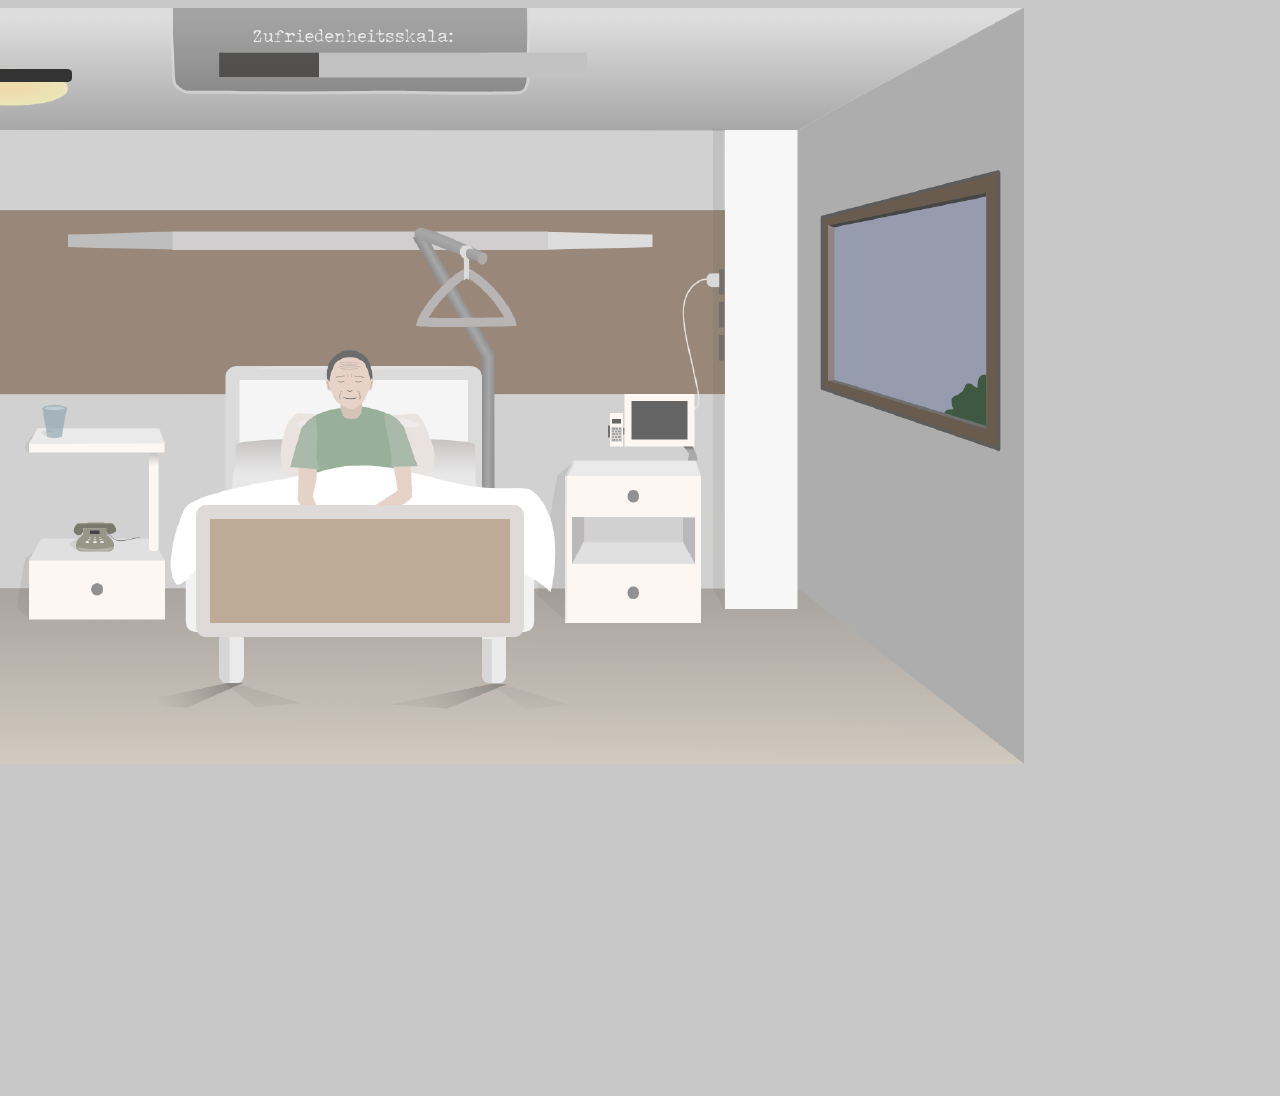
==== Simulation/index.html @ 56ae29e2 "Simulation" ====
<!DOCTYPE html>
<html>
  <head>
    <title>Simulation</title>
    <!-- "module", weil wir Klasse in js in einzelne Dateien gepackt haben,
       kann die Dateien nachladen -->
    <script type="module" src="p5.min.js"></script>
    <script type="module" src="p5setup.js"></script>
    <script type="module" src="sketch.js"></script>
    <link rel="stylesheet" type="text/css" href="style.css" />
  </head>
  <body bgcolor="C8C8C8">
    <div id="p5canvas" class="flex-container"></div>
    <script src="sketch.js"></script>
  </body>
</html>
---- Simulation/style.css ----
/* body {
  /* padding: 0; */
/* margin-left: 35%;
  margin-top: 130px; */
/* } */
.flex-container {
  display: flex;
  justify-content: center;
  align-items: center;
}
/* canvas#defaultCanvas0 {
  position: absolute;
  top: 0;
  left: 0;
  z-index: -1;
} */
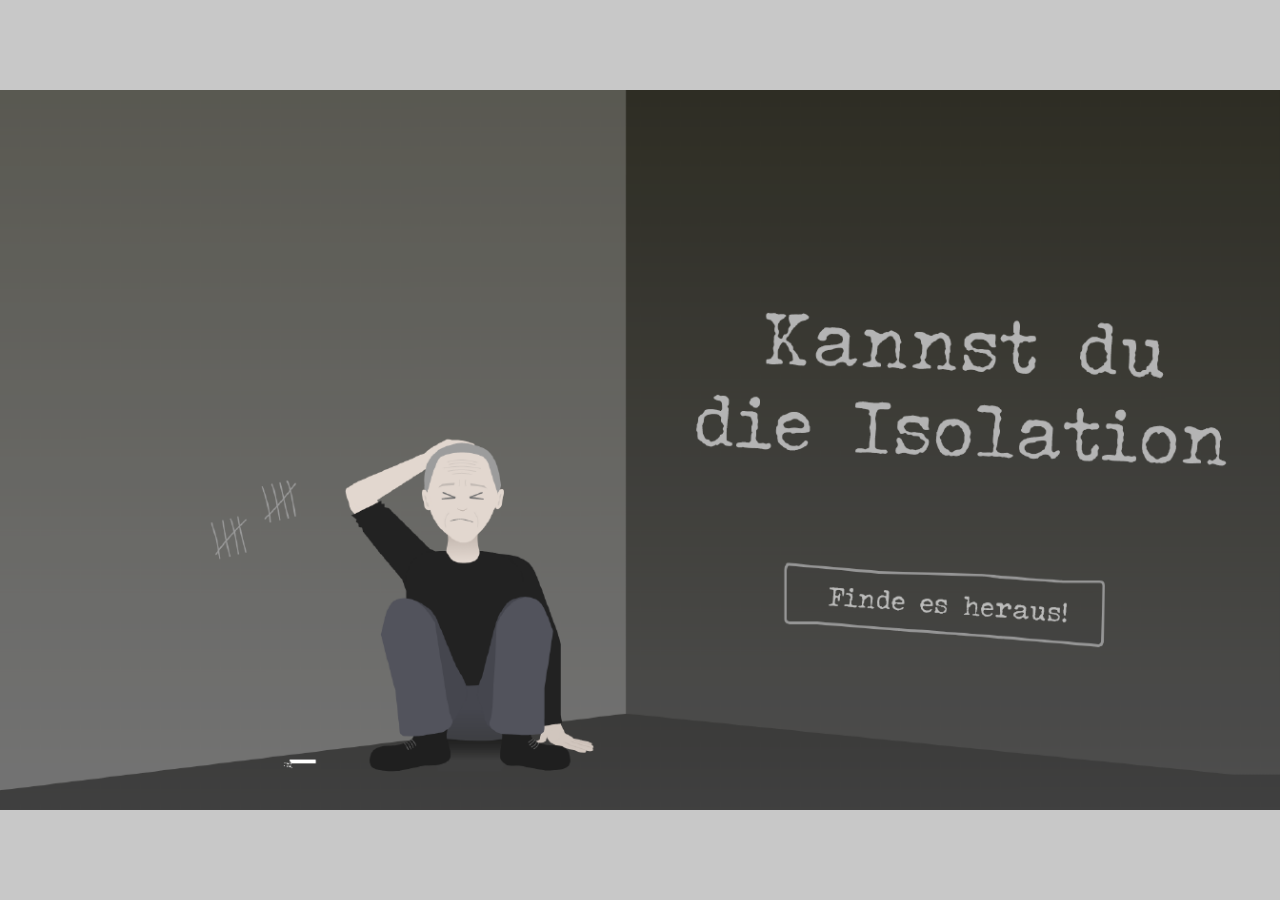
==== commit 43f17b09: "Stand vom 25.06." ====
--- a/Simulation/index.html
+++ b/Simulation/index.html
@@ -11,6 +11,5 @@
   </head>
   <body bgcolor="C8C8C8">
     <div id="p5canvas" class="flex-container"></div>
-    <script src="sketch.js"></script>
   </body>
 </html>
--- a/Simulation/style.css
+++ b/Simulation/style.css
@@ -1,16 +1,22 @@
-/* body {
-  /* padding: 0; */
-/* margin-left: 35%;
-  margin-top: 130px; */
-/* } */
+html,
+body {
+  padding: 0px;
+  margin: 0px;
+}
+/* Hilfe von Max */
 .flex-container {
   display: flex;
   justify-content: center;
   align-items: center;
+  position: absolute;
+  width: 100vw;
+  height: 100vh;
+  /* viewpointwidth,viewpointheight = beschreibt Fläche von Browser, die man sieht (100%) */
 }
-/* canvas#defaultCanvas0 {
-  position: absolute;
-  top: 0;
-  left: 0;
-  z-index: -1;
-} */
+
+#p5canvas canvas {
+  width: 100% !important;
+  max-width: 1344px;
+  height: auto !important;
+}
+/* !important = höhere Priorität? Canvas soll immer höhe von...und weite von...haben, egal wie es skaliert wird */
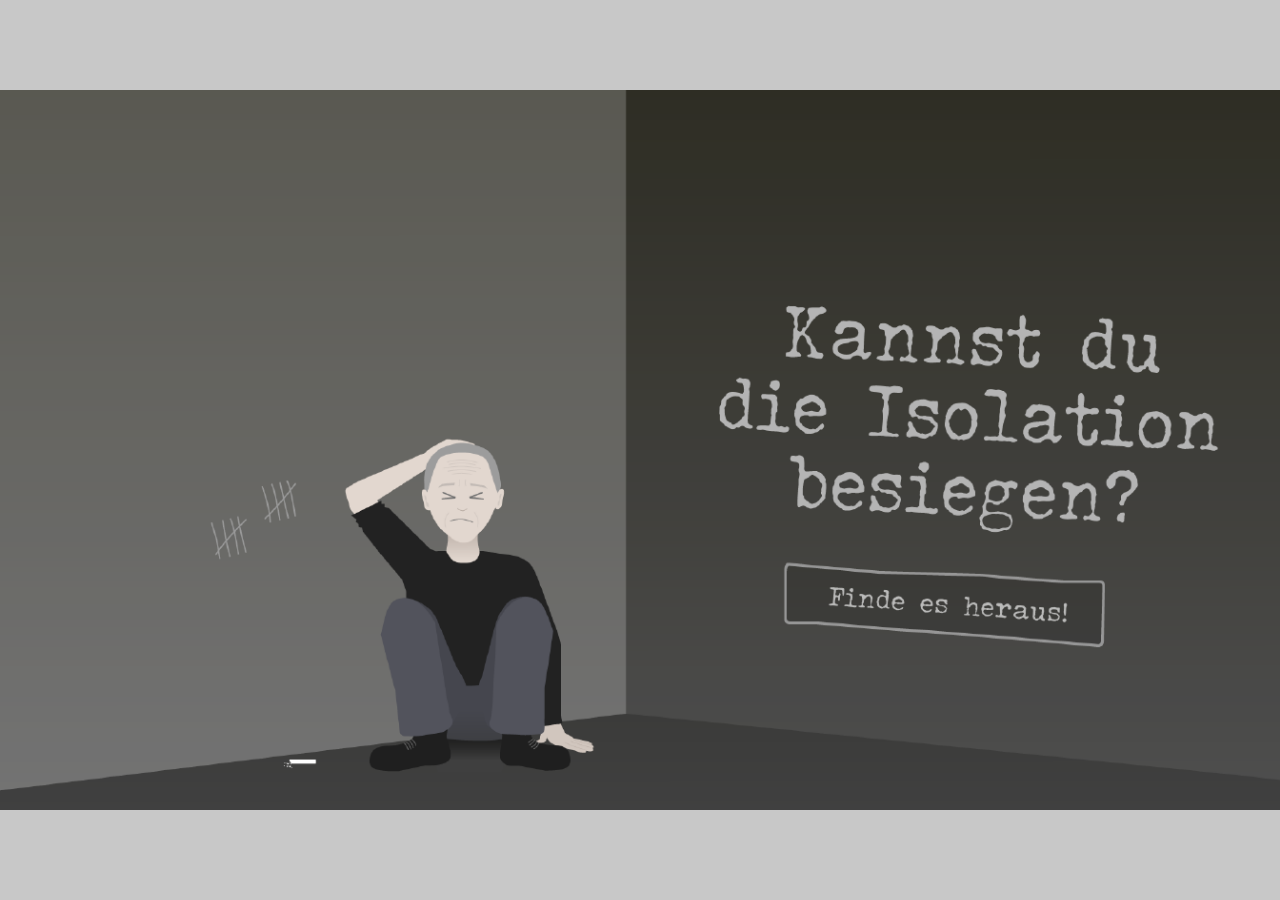
==== commit 05b2a34a: "Stand vom 03.07." ====
--- a/Simulation/index.html
+++ b/Simulation/index.html
@@ -6,6 +6,7 @@
        kann die Dateien nachladen -->
     <script type="module" src="p5.min.js"></script>
     <script type="module" src="p5setup.js"></script>
+    <script type="module" src="p5.sound.js"></script>
     <script type="module" src="sketch.js"></script>
     <link rel="stylesheet" type="text/css" href="style.css" />
   </head>
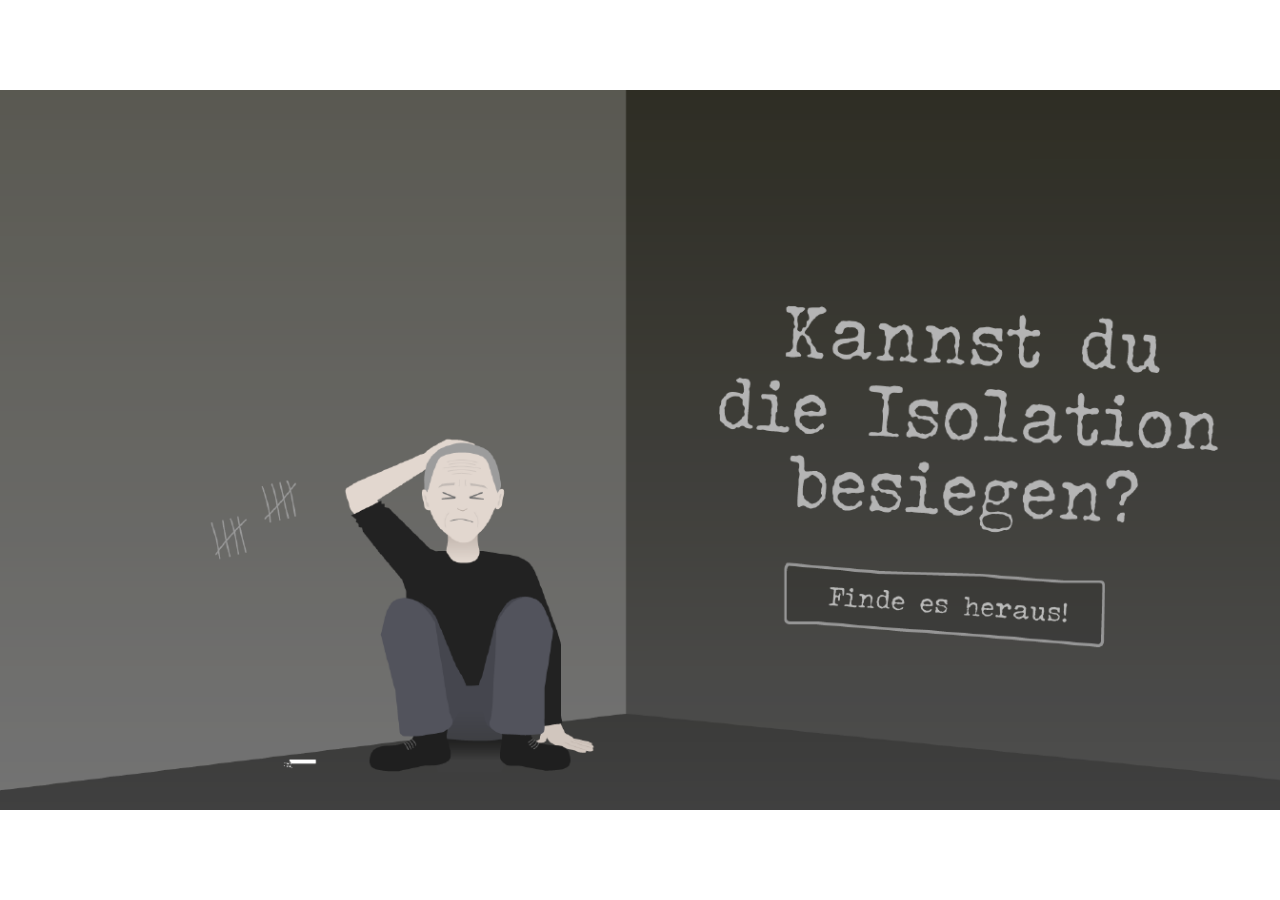
==== commit b7d1ddff: "stand 06.07" ====
--- a/Simulation/index.html
+++ b/Simulation/index.html
@@ -1,16 +1,42 @@
 <!DOCTYPE html>
 <html>
-  <head>
-    <title>Simulation</title>
-    <!-- "module", weil wir Klasse in js in einzelne Dateien gepackt haben,
+
+<head>
+  <title>Simulation</title>
+  <!-- "module", weil wir Klasse in js in einzelne Dateien gepackt haben,
        kann die Dateien nachladen -->
-    <script type="module" src="p5.min.js"></script>
-    <script type="module" src="p5setup.js"></script>
-    <script type="module" src="p5.sound.js"></script>
-    <script type="module" src="sketch.js"></script>
-    <link rel="stylesheet" type="text/css" href="style.css" />
-  </head>
-  <body bgcolor="C8C8C8">
-    <div id="p5canvas" class="flex-container"></div>
-  </body>
-</html>
+  <script type="module" src="p5.min.js"></script>
+  <script type="module" src="p5setup.js"></script>
+  <script type="module" src="p5.sound.js"></script>
+  <script type="module" src="sketch.js"></script>
+  <link rel="stylesheet" type="text/css" href="style.css" />
+</head>
+
+<body background-color="C8C8C8"></body>
+<div id="p5canvas" class="flex-container"></div>
+<object id="Telefonieren" data="screen-1 telefonieren - animation.svg" type="image/svg+xml" width="50%"></object>
+<object id="Vogel" data="vogel-animation1.svg" type="image/svg+xml" width="50%"></object>
+<object id="Fernseher" data="Fernseher - Screen 1.svg" type="image/svg+xml" width="50%"></object>
+<object id="Buch" data="screen_1_-_buch_lesen-_animation.svg" type="image/svg+xml" width="50%"></object>
+<object id="Rätsel" data="screen 1- rätsel lösen - animation.svg" type="image/svg+xml" width="50%"></object>
+<object id="SprechblaseK2" data="screen 2 - sprechblase krankenschwester - animation.svg" type="image/svg+xml"
+  width="50%"> </object>
+<object id="SprechblaseTele2" data="screen 2 - sprechblase telefonieren - animation.svg" type="image/svg+xml"
+  width="50%"></object>
+ <object id="SprechblaseTochter2" data="screen 2 - sprechblase krankenschwester - animation.svg" type="image/svg+xml"
+  width="10%"></object> 
+  <object id="RätselArm" data="screen3-rätsel lösen-animation.svg" type="image/svg+xml"
+  width="10%"></object>
+<object id="Lampe" data="lampe-animation2.svg" type="image/svg+xml" width="50%"></object>
+<object id="Blume" data="flower-animation.svg" type="image/svg+xml" width="50%"></object>
+<object id="Flackern" data="Fernseher screen - flackern.svg" type="image/svg+xml" width="50%"></object>
+<object id="Telefonieren3" data="screen 3 - telefonieren - animation.svg" type="image/svg+xml" width="50%"></object>
+<object id="Wippen3" data="screen 3 - wippen - animation.svg" type="image/svg+xml" width="50%"></object>
+<object id="Wippen4" data="screen 4 - wippen - animationd.svg" type="image/svg+xml" width="50%"></object>
+<object id="Wasserhahn" data="drop-animation3.svg" type="image/svg+xml" width="50%"></object>
+
+
+
+</body>
+
+</html>--- a/Simulation/style.css
+++ b/Simulation/style.css
@@ -3,6 +3,7 @@
   padding: 0px;
   margin: 0px;
 }
+
 /* Hilfe von Max */
 .flex-container {
   display: flex;
@@ -14,9 +15,99 @@
   /* viewpointwidth,viewpointheight = beschreibt Fläche von Browser, die man sieht (100%) */
 }
 
+#Telefonieren {
+  transform: translate(10vw, 50vh);
+  position: absolute;
+  display: none;
+  margin-left: 1em;
+  padding-bottom: 40px;
+  height: 500px;
+}
+
+#Vogel {
+  position: absolute;
+  display: none;
+}
+
+#Buch {
+  position: absolute;
+  display: none;
+}
+
+#Rätsel {
+  position: absolute;
+  display: none;
+}
+
+#Fernseher {
+  position: absolute;
+  display: none;
+
+}
+
+#SprechblaseK2 {
+  position: absolute;
+  display: none;
+}
+
+#SprechblaseTele2 {
+  position: absolute;
+  display: none;
+}
+
+#SprechblaseTochter2 {
+  position: absolute;
+  display: none;
+  height: 1500px;
+  width: 500px;
+
+}
+
+#RätselArm {
+  position: absolute;
+  display: none;
+}
+
+#Lampe {
+  position: absolute;
+  display: none;
+}
+
+#Blume {
+  position: absolute;
+  display: none;
+}
+
+#Flackern {
+  position: absolute;
+  display: none;
+}
+
+#Telefonieren3 {
+  position: absolute;
+  display: none;
+}
+
+#Wippen3 {
+  position: absolute;
+  display: none;
+}
+
+#Wippen4 {
+  position: absolute;
+  display: none;
+}
+
+#Wasserhahn {
+  position: absolute;
+  display: none;
+}
+
 #p5canvas canvas {
   width: 100% !important;
   max-width: 1344px;
   height: auto !important;
 }
-/* !important = höhere Priorität? Canvas soll immer höhe von...und weite von...haben, egal wie es skaliert wird */
+
+
+/* !important = höhere Priorität? Canvas soll immer höhe von...und weite von...haben, egal wie es skaliert wird */